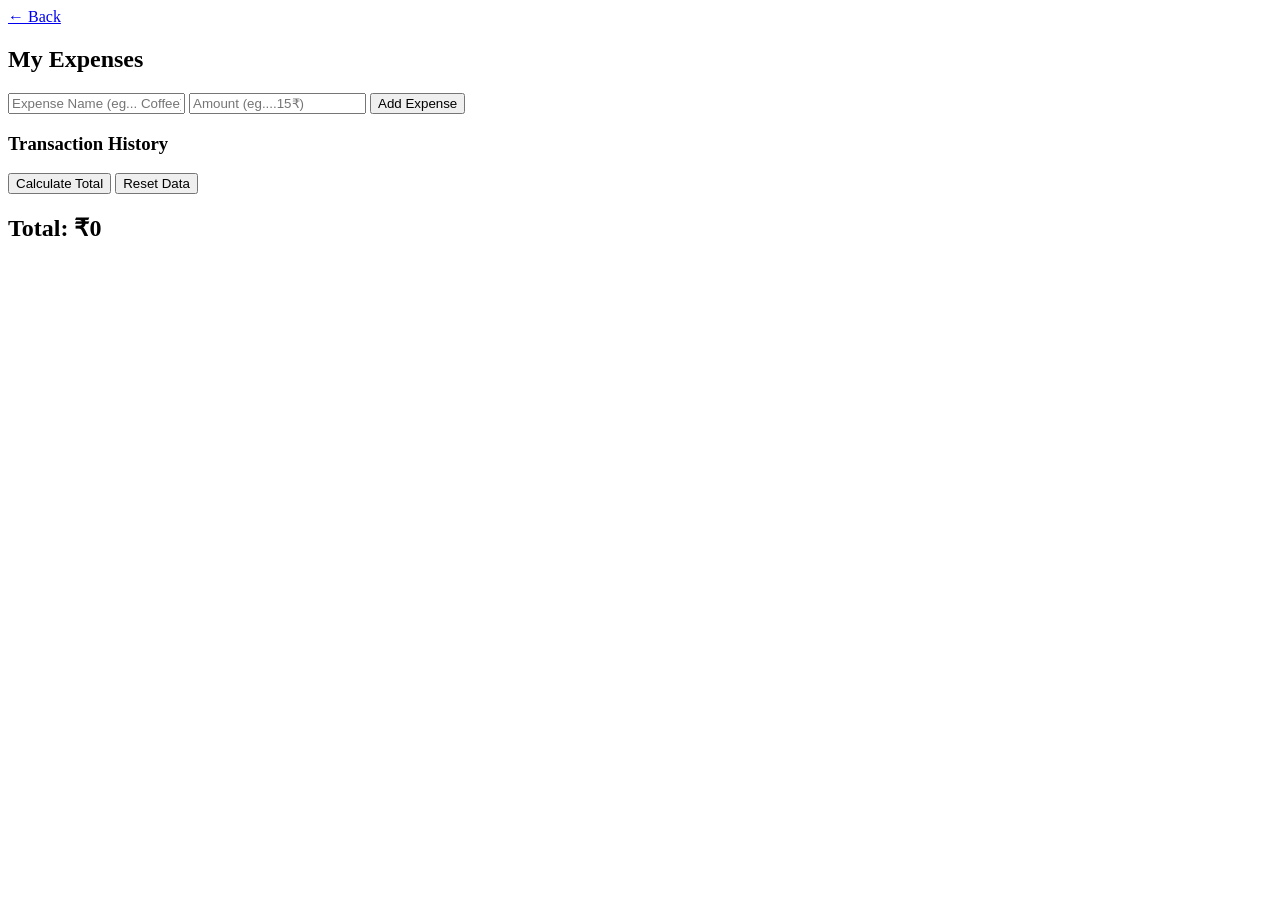
==== app.html @ 5ebb2195 "Initial commit" ====
<!DOCTYPE html>
<html lang="en">
<head>
    <meta charset="UTF-8">
    <meta name="viewport" content="width=device-width, initial-scale=1.0">
    <title>VS Tracker - Dashboard</title>
    <link rel="stylesheet" href="C:\Users\Hi\Desktop\tracker\style.css">
    <link href="https://fonts.googleapis.com/css2?family=Poppins:wght@300;400;600&display=swap" rel="stylesheet">
</head>
<body>

    <div class="bg-circles">
        <div class="circle c1"></div>
        <div class="circle c2"></div>
    </div>

    <div class="glass-container">
        <header>
            <a href="index.html" class="back-link">← Back</a>
            <h2>My Expenses</h2>
        </header>
        
        <div class="input-group">
            <input type="text" id="expense-name" placeholder="Expense Name (eg... Coffee)">
            <input type="number" id="expense-amount" placeholder="Amount (eg....15₹)">
            <button id="add-btn">Add Expense</button>
        </div>

        <div class="history-section">
            <h3>Transaction History</h3>
            <ul id="expense-list">
                </ul>
        </div>

        <div class="total-card">
            <button id="total-btn">Calculate Total</button>
            <button id="reset-btn">Reset Data</button>
            <h2 id="total-display">Total: ₹0</h2>
        </div>
    </div>

    <script src="script.js"></script>
</body>
</html>
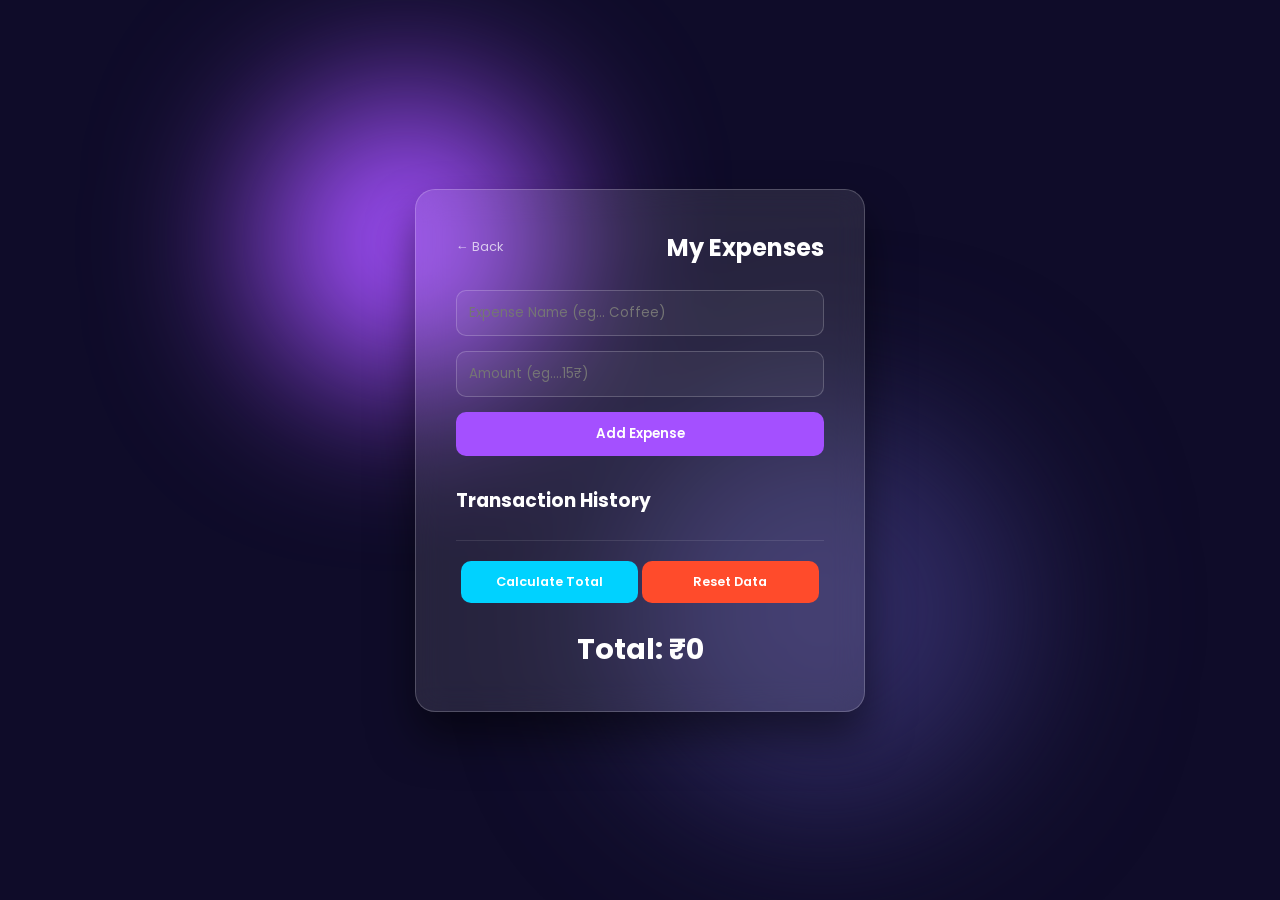
==== commit 15e34926: "just changes paths" ====
--- a/app.html
+++ b/app.html
@@ -4,7 +4,7 @@
     <meta charset="UTF-8">
     <meta name="viewport" content="width=device-width, initial-scale=1.0">
     <title>VS Tracker - Dashboard</title>
-    <link rel="stylesheet" href="C:\Users\Hi\Desktop\tracker\style.css">
+    <link rel="stylesheet" href="style.css">
     <link href="https://fonts.googleapis.com/css2?family=Poppins:wght@300;400;600&display=swap" rel="stylesheet">
 </head>
 <body>
--- a/style.css
+++ b/style.css
@@ -0,0 +1,180 @@
+:root {
+    --primary: #a450ff;
+    --bg-dark: #0f0c29;
+    --glass: rgba(255, 255, 255, 0.1);
+    --text: #ffffff;
+}
+
+* {
+    margin: 0;
+    padding: 0;
+    box-sizing: border-box;
+    font-family: 'Poppins', sans-serif;
+}
+
+body {
+    background: var(--bg-dark);
+    height: 100vh;
+    display: flex;
+    justify-content: center;
+    align-items: center;
+    overflow: hidden; /* Keeps bubbles in background */
+    color: var(--text);
+}
+
+/* --- Animated Background --- */
+.bg-circles {
+    position: absolute;
+    width: 100%;
+    height: 100%;
+    z-index: -1;
+}
+
+.circle {
+    position: absolute;
+    border-radius: 50%;
+    filter: blur(80px);
+    animation: move 10s infinite alternate;
+}
+
+.c1 {
+    width: 300px;
+    height: 300px;
+    background: var(--primary);
+    top: 10%;
+    left: 20%;
+}
+
+.c2 {
+    width: 400px;
+    height: 400px;
+    background: #302b63;
+    bottom: 10%;
+    right: 20%;
+    animation-delay: 2s;
+}
+
+@keyframes move {
+    from { transform: translate(0, 0); }
+    to { transform: translate(50px, 100px); }
+}
+
+/* --- Glassmorphism Card --- */
+.glass-container {
+    background: var(--glass);
+    backdrop-filter: blur(15px);
+    border: 1px solid rgba(255, 255, 255, 0.2);
+    border-radius: 20px;
+    padding: 40px;
+    width: 90%;
+    max-width: 450px;
+    box-shadow: 0 25px 45px rgba(0,0,0,0.5);
+    animation: fadeIn 0.8s ease-out;
+}
+
+@keyframes fadeIn {
+    from { opacity: 0; transform: translateY(20px); }
+    to { opacity: 1; transform: translateY(0); }
+}
+
+header {
+    display: flex;
+    justify-content: space-between;
+    align-items: center;
+    margin-bottom: 25px;
+}
+
+.back-link {
+    color: var(--text);
+    text-decoration: none;
+    font-size: 0.8rem;
+    opacity: 0.7;
+}
+
+/* --- Inputs & Buttons --- */
+.input-group {
+    display: flex;
+    flex-direction: column;
+    gap: 15px;
+}
+
+input {
+    background: rgba(255, 255, 255, 0.05);
+    border: 1px solid rgba(255, 255, 255, 0.2);
+    padding: 12px;
+    border-radius: 10px;
+    color: white;
+    outline: none;
+    transition: 0.3s;
+}
+
+input:focus {
+    border-color: var(--primary);
+    background: rgba(255, 255, 255, 0.1);
+}
+
+button {
+    padding: 12px;
+    border-radius: 10px;
+    border: none;
+    font-weight: 600;
+    cursor: pointer;
+    transition: 0.3s;
+}
+
+#add-btn {
+    background: var(--primary);
+    color: white;
+}
+
+#add-btn:hover {
+    transform: scale(1.02);
+    box-shadow: 0 0 15px var(--primary);
+}
+
+/* --- History List --- */
+.history-section {
+    margin-top: 30px;
+    max-height: 200px;
+    overflow-y: auto;
+}
+
+ul { list-style: none; }
+
+li {
+    background: rgba(255, 255, 255, 0.05);
+    padding: 12px;
+    border-radius: 8px;
+    margin-bottom: 10px;
+    display: flex;
+    justify-content: space-between;
+    border-left: 4px solid var(--primary);
+    animation: slideIn 0.3s ease-out;
+}
+
+@keyframes slideIn {
+    from { opacity: 0; transform: translateX(-10px); }
+    to { opacity: 1; transform: translateX(0); }
+}
+
+/* --- Total Section --- */
+.total-card {
+    margin-top: 25px;
+    padding-top: 20px;
+    border-top: 1px solid rgba(255, 255, 255, 0.1);
+    text-align: center;
+}
+
+#total-btn, #reset-btn {
+    width: 48%;
+    margin-bottom: 15px;
+    font-size: 0.8rem;
+}
+
+#total-btn { background: #00d2ff; color: #fff; }
+#reset-btn { background: #ff4b2b; color: #fff; }
+
+#total-display {
+    font-size: 1.8rem;
+    margin-top: 10px;
+}
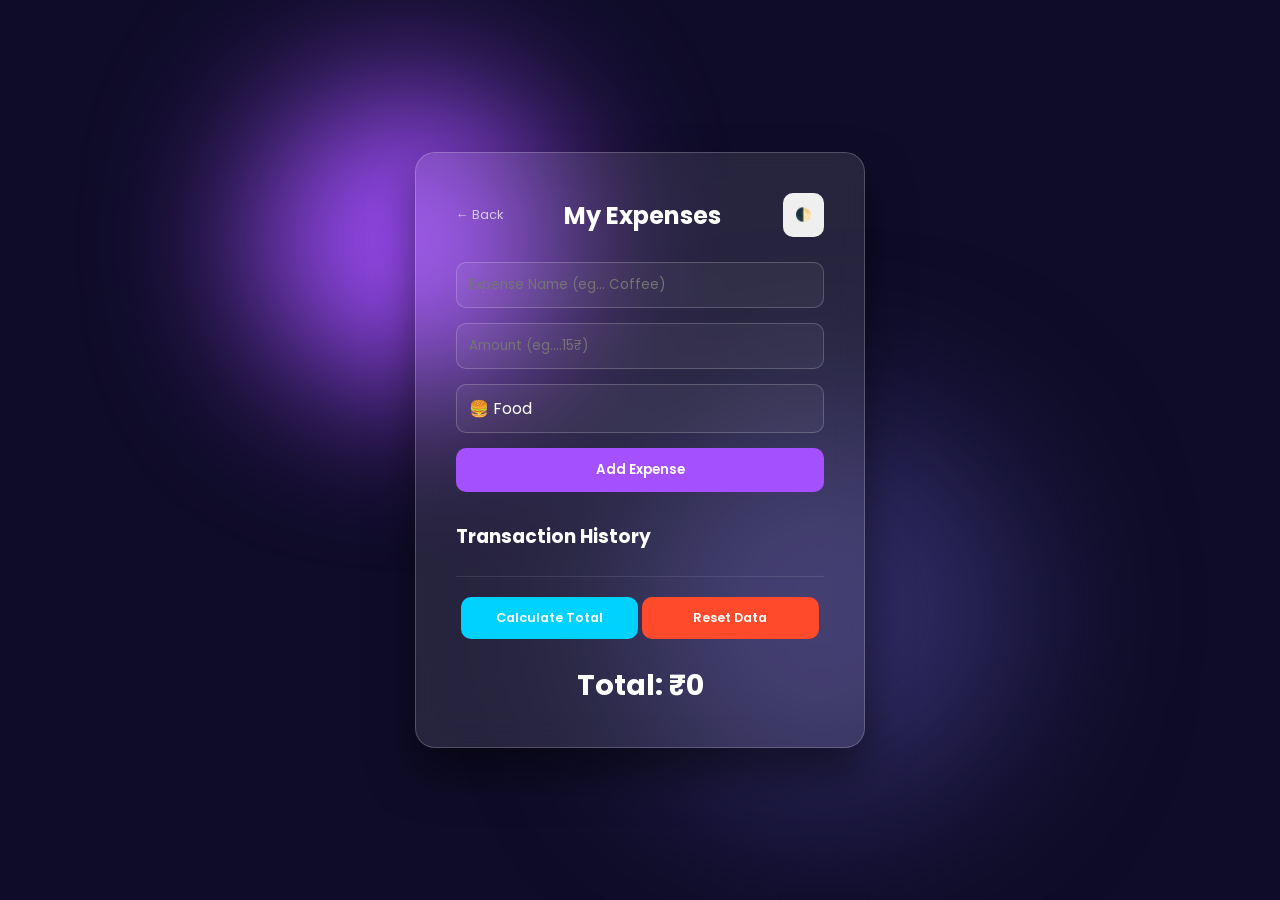
==== commit 810ec7f5: "add changes on dropdown menu" ====
--- a/app.html
+++ b/app.html
@@ -18,11 +18,18 @@
         <header>
             <a href="index.html" class="back-link">← Back</a>
             <h2>My Expenses</h2>
+            <button id="theme-toggle">🌓</button>
         </header>
         
         <div class="input-group">
             <input type="text" id="expense-name" placeholder="Expense Name (eg... Coffee)">
             <input type="number" id="expense-amount" placeholder="Amount (eg....15₹)">
+            <select id="expense-category">
+                <option value="Food">🍔 Food</option>
+                <option value="Travel">🚗 Travel</option>
+                <option value="Rent">🏠 Rent</option>
+                <option value="Other">✨ Other</option>
+            </select>
             <button id="add-btn">Add Expense</button>
         </div>
 
--- a/style.css
+++ b/style.css
@@ -34,7 +34,7 @@
     position: absolute;
     border-radius: 50%;
     filter: blur(80px);
-    animation: move 10s infinite alternate;
+    animation: move 5s infinite alternate;
 }
 
 .c1 {
@@ -69,7 +69,7 @@
     width: 90%;
     max-width: 450px;
     box-shadow: 0 25px 45px rgba(0,0,0,0.5);
-    animation: fadeIn 0.8s ease-out;
+    animation: fadeIn 0.6s ease-out;
 }
 
 @keyframes fadeIn {
@@ -156,7 +156,52 @@
     from { opacity: 0; transform: translateX(-10px); }
     to { opacity: 1; transform: translateX(0); }
 }
-
+/* --- Advanced Dropdown Styling --- */
+select {
+    background: rgba(255, 255, 255, 0.05); /* Semi-transparent glass */
+    border: 1px solid rgba(255, 255, 255, 0.2);
+    padding: 12px;
+    border-radius: 10px;
+    color: white;
+    font-size: 1rem;
+    outline: none;
+    cursor: pointer;
+    transition: all 0.3s ease;
+    appearance: none; /* Removes default browser arrow */
+    background-image: url("data:image/svg+xml;charset=UTF-8,%3csvg xmlns='http://www.w3.org/2000/svg' viewBox='0 0 24 24' fill='none' stroke='white' stroke-width='2' stroke-linecap='round' stroke-linejoin='round'%3e%3cpolyline points='6 9 12 15 18 9'%3e%3c/polyline%3e%3c/svg%3e");
+    background-repeat: no-repeat;
+    background-position: right 15px center;
+    background-size: 15px;
+}
+
+select:focus {
+    border-color: var(--primary);
+    background-color: rgba(255, 255, 255, 0.1);
+    box-shadow: 0 0 10px rgba(164, 80, 255, 0.2);
+}
+
+/* Styling the options inside the dropdown */
+select option {
+    background-color: #1a1a2e; /* Dark background so text is readable */
+    color: white;
+    padding: 10px;
+}
+
+/* Adjusting the Input Group for better spacing */
+.input-group {
+    display: flex;
+    flex-direction: column;
+    gap: 15px;
+    margin-bottom: 25px;
+}
+
+/* Mobile-friendly adjustment */
+@media (max-width: 480px) {
+    select {
+        font-size: 0.9rem;
+        padding: 10px;
+    }
+}
 /* --- Total Section --- */
 .total-card {
     margin-top: 25px;
@@ -177,4 +222,48 @@
 #total-display {
     font-size: 1.8rem;
     margin-top: 10px;
+}
+/* NEW: Category Dropdown Styling */
+select {
+    background: rgba(255, 255, 255, 0.05);
+    border: 1px solid rgba(255, 255, 255, 0.2);
+    padding: 12px;
+    border-radius: 10px;
+    color: white;
+    outline: none;
+}
+
+/* NEW: Delete Button Styling */
+.delete-btn {
+    background: none;
+    border: none;
+    color: #ff4b2b;
+    cursor: pointer;
+    font-weight: bold;
+    margin-left: 10px;
+}
+
+/* NEW: Light Theme Colors */
+body.light-theme {
+    background: #f4f4f9;
+    color: #333;
+}
+
+body.light-theme .glass-container {
+    background: rgba(255, 255, 255, 0.8);
+    border: 1px solid #ddd;
+    color: #333;
+}
+
+body.light-theme input, body.light-theme select {
+    background: #fff;
+    color: #333;
+    border: 1px solid #ccc;
+}
+
+body.light-theme li {
+    background: #fff;
+    color: #333;
+    border: 1px solid #eee;
+    border-left: 4px solid var(--primary);
 }
